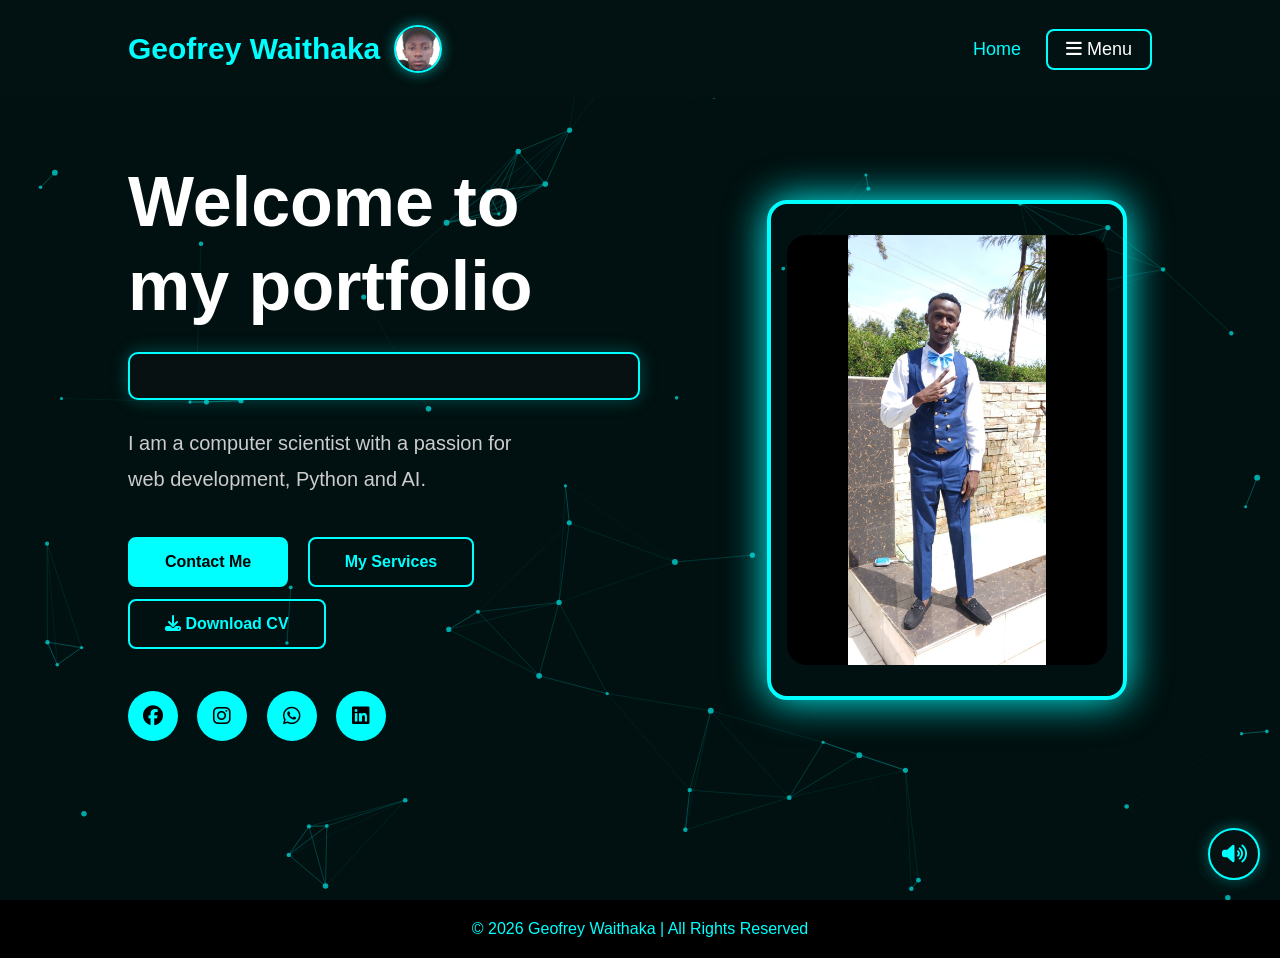
==== index.html @ 642b437b "Add files via upload" ====
<!DOCTYPE html>
<html lang="en">

<head>
    <meta charset="UTF-8">
    <meta name="viewport" content="width=device-width, initial-scale=1.0">
    <title>Geofrey Waithaka Portfolio</title>

    <link rel="stylesheet" href="style.css">

    <!-- FONT AWESOME -->
    <link rel="stylesheet"
    href="https://cdnjs.cloudflare.com/ajax/libs/font-awesome/6.5.1/css/all.min.css">
    <!-- Sliding words under the heading. The styling is here (not in style.css)
         so it always loads together with the words. -->
    <style>
        .ticker{
            margin-top:24px;
            max-width:600px;
            height:48px;
            display:flex;
            align-items:center;
            overflow:hidden;
            background:#071111;
            border:2px solid #00ffff;
            border-radius:10px;
            box-shadow:0 0 18px rgba(0, 255, 255, 0.25);
        }

        .ticker-track{
            flex:none;
            display:inline-block;
            white-space:nowrap;
            padding-left:100%;
            font-size:20px;
            color:#ffffff;
            animation:ticker-scroll 45s linear infinite;
        }

        .ticker-track span{
            margin:0 18px;
        }

        .ticker-track i{
            font-style:normal;
            color:#00ffff;
        }

        @keyframes ticker-scroll{
            from{ transform:translateX(0); }
            to{ transform:translateX(-100%); }
        }

        /* Pause while the mouse is over it (computers only, so a tap on a phone does not freeze it) */
        @media (hover:hover){
            .ticker:hover .ticker-track{
                animation-play-state:paused;
            }
        }

        @media(max-width:900px){
            .ticker{
                margin-left:auto;
                margin-right:auto;
            }

            .ticker-track{
                font-size:17px;
            }
        }

        /* Visitors whose device is set to "reduce motion" see the words standing still */
        @media (prefers-reduced-motion: reduce){
            .ticker-track{
                animation:none;
                padding-left:0;
            }
        }
    </style>
</head>


<body>

    <!-- ANIMATED BACKGROUND -->
    <canvas id="bg-canvas" aria-hidden="true"></canvas>

    <!-- NAVBAR -->
    <header>
        <a href="#home" class="logo">
            <span>Geofrey Waithaka</span>
            <img class="logo-selfie" src="selfie.jpg" alt="Geofrey Waithaka" onerror="this.remove()">
        </a>

        <nav>
            <a href="#home">Home</a>

            <div class="menu">
                <button type="button" class="menu-btn" id="menu-btn"
                        aria-expanded="false" aria-controls="menu-list">
                    <i class="fa-solid fa-bars"></i> Menu
                </button>

                <div class="menu-list" id="menu-list">
                    <a href="#services">Services</a>
                    <a href="#projects">Projects</a>
                    <a href="#skills">Skills</a>
                    <a href="#passion">Passion</a>
                    <a href="#contact">Contact</a>
                </div>
            </div>
        </nav>
    </header>

    <!-- HERO SECTION -->
    <section id="home" class="hero page">

        <!-- LEFT -->
        <div class="hero-text">

            <h1>
                Welcome to <br>
                my portfolio
            </h1>

            <!-- SLIDING WORDS: slide slowly from right to left like a news ticker.
                 To change the words, edit the <span> items below. -->
            <div class="ticker" aria-label="Web Developer, System Developer, Python Programmer, AI Enthusiast, IT Support and Systems Admin">
                <div class="ticker-track" aria-hidden="true">
                    <span>Web Developer</span><i>&#9670;</i>
                    <span>System Developer</span><i>&#9670;</i>
                    <span>Python Programmer</span><i>&#9670;</i>
                    <span>AI Enthusiast</span><i>&#9670;</i>
                    <span>IT Support &amp; Systems Admin</span><i>&#9670;</i>
                    <span>Graphic Design</span><i>&#9670;</i>
                    <span>Networking</span><i>&#9670;</i>
                    <span>MySQL</span><i>&#9670;</i>
                    <span>PHP</span><i>&#9670;</i>
                    <span>Flask</span>
                </div>
            </div>

            <p>
                I am a computer scientist with a passion for
                web development, Python and AI.
            </p>

            <div class="buttons">
                <a href="#contact" class="contact-btn">Contact Me</a>
                <a href="#services" class="hire-btn">My Services</a>
                <a href="Geofrey_Waithaka_CV.docx" class="hire-btn" download>
                    <i class="fa-solid fa-download"></i> Download CV
                </a>
            </div>

            <!-- SOCIALS -->
            <div class="socials">
                <a href="https://facebook.com" target="_blank" rel="noopener" aria-label="Facebook">
                    <i class="fab fa-facebook"></i>
                </a>

                <a href="https://instagram.com/waithaka796" target="_blank" rel="noopener" aria-label="Instagram">
                    <i class="fab fa-instagram"></i>
                </a>

                <a href="https://wa.me/254115430100" target="_blank" rel="noopener" aria-label="WhatsApp">
                    <i class="fab fa-whatsapp"></i>
                </a>

                <a href="https://linkedin.com" target="_blank" rel="noopener" aria-label="LinkedIn">
                    <i class="fab fa-linkedin"></i>
                </a>
            </div>

        </div>

        <!-- RIGHT -->
        <div class="hero-image">
            <div class="circle"></div>
            <img src="profile.jpg" alt="Geofrey Waithaka">
        </div>

    </section>

    <!-- SERVICES -->
    <section id="services" class="services-section page section-page">

        <h2>My Services</h2>

        <!-- To add a service, copy one <div class="service-box"> block and change the icon, title and text.
             Icons come from Font Awesome (fontawesome.com/icons). -->
        <div class="services-grid">

            <div class="service-box">
                <i class="fa-solid fa-globe" aria-hidden="true"></i>
                <h3>Website Development</h3>
                <p>I create modern, responsive websites for businesses, schools and personal brands.</p>
                <button type="button" class="service-hire">Hire</button>
            </div>

            <div class="service-box">
                <i class="fa-solid fa-store" aria-hidden="true"></i>
                <h3>Business Management Systems</h3>
                <p>Custom systems for shops, salons and restaurants to track sales, stock, expenses, customers and reports.</p>
                <button type="button" class="service-hire">Hire</button>
            </div>

            <div class="service-box">
                <i class="fa-solid fa-school" aria-hidden="true"></i>
                <h3>School Management Systems</h3>
                <p>Student registration, marks entry, and online portals where students and parents can see results.</p>
                <button type="button" class="service-hire">Hire</button>
            </div>

            <div class="service-box">
                <i class="fa-solid fa-code" aria-hidden="true"></i>
                <h3>Python Programming</h3>
                <p>I develop Python projects, automation tools and AI applications.</p>
                <button type="button" class="service-hire">Hire</button>
            </div>

            <div class="service-box">
                <i class="fa-solid fa-robot" aria-hidden="true"></i>
                <h3>AI Assistants</h3>
                <p>Smart assistants that answer questions from a business&rsquo;s own data, like my &ldquo;Ask My Business&rdquo; project.</p>
                <button type="button" class="service-hire">Hire</button>
            </div>

            <div class="service-box">
                <i class="fa-solid fa-database" aria-hidden="true"></i>
                <h3>Database Design &amp; Management</h3>
                <p>I design and manage MySQL databases that keep your records organised and easy to search.</p>
                <button type="button" class="service-hire">Hire</button>
            </div>

            <div class="service-box">
                <i class="fa-solid fa-network-wired" aria-hidden="true"></i>
                <h3>Networking</h3>
                <p>Setting up and troubleshooting small office and home networks.</p>
                <button type="button" class="service-hire">Hire</button>
            </div>

            <div class="service-box">
                <i class="fa-solid fa-server" aria-hidden="true"></i>
                <h3>Systems Administration</h3>
                <p>Managing computers, user accounts and software so an office or school runs smoothly.</p>
                <button type="button" class="service-hire">Hire</button>
            </div>

            <div class="service-box">
                <i class="fa-solid fa-screwdriver-wrench" aria-hidden="true"></i>
                <h3>IT Support &amp; Troubleshooting</h3>
                <p>Fixing software and computer problems, and installing and setting up programs on Windows.</p>
                <button type="button" class="service-hire">Hire</button>
            </div>

            <div class="service-box">
                <i class="fa-solid fa-palette" aria-hidden="true"></i>
                <h3>Graphic Design</h3>
                <p>I create posters, logos and business graphics.</p>
                <button type="button" class="service-hire">Hire</button>
            </div>

            <div class="service-box">
                <i class="fa-solid fa-film" aria-hidden="true"></i>
                <h3>Video Editing &amp; Videography</h3>
                <p>Filming and editing videos and promotional clips.</p>
                <button type="button" class="service-hire">Hire</button>
            </div>

        </div>

    </section>

    <!-- PROJECTS -->
    <section id="projects" class="projects-section page section-page">

        <h2>My Projects</h2>

        <!--
            To add a screenshot, save it in the "images" folder using the
            file name shown in each project below. Until then, an icon shows.
        -->

        <div class="project">
            <div class="thumb">
                <i class="fa-solid fa-store"></i>
                <img src="images/business-assistant.jpg" alt="AI Business Assistant screenshot" onerror="this.remove()">
            </div>
            <div class="project-info">
                <h3>AI Business Assistant &amp; Small Business System</h3>
                <p>
                    A web system for small businesses in Kenya such as shops, salons and
                    restaurants. It handles sales, stock, expenses, customers, debts and
                    reports, and has an &ldquo;Ask My Business&rdquo; assistant, with separate
                    admin and staff roles.
                </p>
                <span class="tags"><b>PHP</b><b>MySQL</b><b>JavaScript</b><b>Bootstrap</b></span>
            </div>
        </div>

        <div class="project">
            <div class="thumb">
                <i class="fa-solid fa-school"></i>
                <img src="images/school-system.jpg" alt="School Management System screenshot" onerror="this.remove()">
            </div>
            <div class="project-info">
                <h3>School Management System</h3>
                <p>
                    The secretary registers students, teachers enter marks for each
                    subject, and students and parents log in to their own portals to see results.
                </p>
                <span class="tags"><b>PHP</b><b>MySQL</b></span>
            </div>
        </div>

        <div class="project">
            <div class="thumb">
                <i class="fa-solid fa-wheat-awn"></i>
                <img src="images/riri-feeds-server.jpg" alt="Riri Feeds Server screenshot" onerror="this.remove()">
            </div>
            <div class="project-info">
                <h3>Riri Feeds Server</h3>
                <p>
                    A system for a feeds business that tracks sales and stock, has user login
                    with admin control, and produces downloadable reports with the
                    company branding.
                </p>
                <span class="tags"><b>Python</b><b>Flask</b></span>
            </div>
        </div>

        <div class="project">
            <div class="thumb">
                <i class="fa-solid fa-palette"></i>
                <img src="images/riri-feeds-posters.jpg" alt="Riri Feeds poster" onerror="this.remove()">
            </div>
            <div class="project-info">
                <h3>Riri Feeds Product Posters</h3>
                <p>
                    Promotional posters for Riri Feeds products, made from the company&rsquo;s own
                    product photos.
                </p>
                <span class="tags"><b>Graphic Design</b></span>
            </div>
        </div>

    </section>

    <!-- SKILLS -->
    <section id="skills" class="skills-section page section-page">

        <h2>My Skills</h2>

        <div class="skills-grid">

            <div class="skill-group">
                <h3>Programming</h3>
                <span class="tags"><b>Python</b><b>Java</b><b>PHP</b></span>
            </div>

            <div class="skill-group">
                <h3>Web</h3>
                <span class="tags"><b>HTML</b><b>CSS</b><b>JavaScript</b><b>Bootstrap</b></span>
            </div>

            <div class="skill-group">
                <h3>Databases</h3>
                <span class="tags"><b>MySQL</b><b>Database management</b></span>
            </div>

            <div class="skill-group">
                <h3>IT &amp; Systems</h3>
                <span class="tags"><b>Networking</b><b>Systems administration</b><b>Software installation</b><b>Troubleshooting</b><b>Windows</b></span>
            </div>

            <div class="skill-group">
                <h3>Creative</h3>
                <span class="tags"><b>Video editing</b><b>Videography</b><b>Graphic design</b></span>
            </div>

        </div>

    </section>

    <!-- PASSION -->
    <section id="passion" class="passion-section page section-page">

        <h2>My Passion</h2>

        <div class="passion-box">

            <p>
                I believe good work starts with listening. Before I write a single line of
                code or design a poster, I like to understand how the customer&rsquo;s business
                really runs: what they sell, who works with them, and what slows them down
                every day. I build for small businesses, so I keep things simple, explain
                in plain language, and never make anyone feel lost because of technical words.
            </p>

            <p>
                For me the relationship does not end when the work is delivered. I am honest
                about what can be done and how long it will take, I make time when someone needs
                help, and I keep improving a system until it truly works for them. My time in
                IT support at Kenyatta University taught me patience, and how much it means to a
                person when their problem is fixed with respect. I want every customer to feel
                they can call me, trust me and come back.
            </p>

        </div>

    </section>

    <!-- CONTACT -->
    <section id="contact" class="contact-section page section-page">

        <h2>Contact Me</h2>

        <p>Email: <a href="mailto:jeffwaithaka802@gmail.com">jeffwaithaka802@gmail.com</a></p>
        <p>Phone: <a href="tel:+254115430100">+254115430100</a></p>
        <p>Location: Nairobi, Kenya</p>

        <!--
            This form sends the message to your email through Formspree.
            The form ID (xzervnyk) in the action link below comes from your Formspree form.
        -->
        <form id="contact-form" class="contact-form"
              action="https://formspree.io/f/xzervnyk" method="POST">

            <label for="name">Your name</label>
            <input type="text" id="name" name="name" required>

            <label for="email">Your email</label>
            <input type="email" id="email" name="email" required>

            <label for="message">Message</label>
            <textarea id="message" name="message" rows="6" required></textarea>

            <button type="submit" class="contact-btn">Send message</button>

            <p id="form-status" role="status" aria-live="polite"></p>
        </form>

    </section>

    <footer>
        <p>&copy; 2026 Geofrey Waithaka | All Rights Reserved</p>
    </footer>

    <!-- HIRE CONFIRMATION: opens when a visitor presses "Hire" on a service.
         When confirmed, the request is emailed to you through Formspree. -->
    <dialog id="hire-dialog" class="hire-dialog" aria-labelledby="hire-title">
        <form id="hire-form" class="hire-form" action="https://formspree.io/f/xzervnyk" method="POST">

            <h3 id="hire-title">Confirm hire request</h3>

            <div class="hire-body">
                <p class="hire-question">Do you want to hire Geofrey Waithaka for <strong id="hire-service-name"></strong>?</p>
                <p class="hire-help">Please confirm and leave your details so I can contact you.</p>

                <input type="hidden" name="service" id="hire-service">
                <input type="hidden" name="subject" id="hire-subject">
                <input type="text" name="_gotcha" style="display:none" tabindex="-1" autocomplete="off" aria-hidden="true">

                <label for="hire-name">Your name</label>
                <input type="text" id="hire-name" name="name" required>

                <label for="hire-email">Your email</label>
                <input type="email" id="hire-email" name="email" required>

                <label for="hire-phone">Phone or WhatsApp (optional)</label>
                <input type="tel" id="hire-phone" name="phone">

                <label for="hire-note">Short note about what you need (optional)</label>
                <textarea id="hire-note" name="message" rows="3"></textarea>
            </div>

            <div class="hire-actions">
                <button type="submit" class="contact-btn" id="hire-confirm">Yes, send my hire request</button>
                <button type="button" class="hire-cancel" id="hire-cancel">Cancel</button>
            </div>

            <p id="hire-status" role="status" aria-live="polite"></p>
        </form>
    </dialog>

    <!-- BACKGROUND MUSIC: plays when the visitor arrives (on their first tap if the browser blocks sound); the round button mutes it.
         If music.mp3 is not uploaded, the button hides itself. -->
    <audio id="bg-music" src="music.mp3" loop preload="metadata"></audio>
    <button type="button" id="music-btn" class="music-btn hint" aria-label="Play music" title="Play music">
        <i class="fa-solid fa-volume-xmark"></i>
    </button>

    <script>
        /* Menu and page switching: each section opens on its own.
           The "js" class is added only when this script runs, so if anything
           goes wrong the sections simply show one after another instead of a blank page. */
        (function () {
            document.documentElement.classList.add("js");

            var pageNames = ["home", "services", "projects", "skills", "passion", "contact"];
            var menuBtn = document.getElementById("menu-btn");
            var menuList = document.getElementById("menu-list");

            function closeMenu() {
                if (!menuBtn || !menuList) { return; }
                menuList.classList.remove("open");
                menuBtn.setAttribute("aria-expanded", "false");
            }

            function showPage() {
                var name = location.hash.replace("#", "");
                if (pageNames.indexOf(name) === -1) { name = "home"; }

                document.querySelectorAll(".page").forEach(function (el) {
                    el.classList.toggle("active", el.id === name);
                });

                document.querySelectorAll("nav a, .menu-list a").forEach(function (a) {
                    a.classList.toggle("active", a.getAttribute("href") === "#" + name);
                });

                if (menuBtn) {
                    menuBtn.classList.toggle("current", name !== "home");
                }

                window.scrollTo(0, 0);
                closeMenu();
            }

            window.addEventListener("hashchange", showPage);
            showPage();

            if (menuBtn && menuList) {
                menuBtn.addEventListener("click", function (e) {
                    e.stopPropagation();
                    var open = menuList.classList.toggle("open");
                    menuBtn.setAttribute("aria-expanded", open ? "true" : "false");
                });

                menuList.addEventListener("click", closeMenu);

                document.addEventListener("click", function (e) {
                    if (!menuList.contains(e.target)) { closeMenu(); }
                });

                document.addEventListener("keydown", function (e) {
                    if (e.key === "Escape") { closeMenu(); menuBtn.focus(); }
                });
            }
        })();
    </script>

    <script src="bg.js"></script>

    <script>
        /* Music: plays when the visitor arrives and the round speaker button mutes it.
           Browsers often block sound until the visitor does something on the page,
           so if that happens the music starts on their first tap, click or key press. */
        (function () {
            var audio = document.getElementById("bg-music");
            var btn = document.getElementById("music-btn");
            if (!audio || !btn) { return; }

            var icon = btn.querySelector("i");
            var wantMusic = true;     // music is on unless the visitor mutes it

            try {
                if (localStorage.getItem("music") === "off") { wantMusic = false; }
            } catch (e) {}

            audio.volume = 0.25;

            function save(value) {
                try { localStorage.setItem("music", value); } catch (e) {}
            }

            function paint() {
                icon.className = wantMusic ? "fa-solid fa-volume-high" : "fa-solid fa-volume-xmark";
                btn.setAttribute("aria-label", wantMusic ? "Mute music" : "Turn music on");
                btn.title = wantMusic ? "Mute music" : "Turn music on";
                btn.classList.toggle("hint", wantMusic && audio.paused);
            }

            function play() {
                var p = audio.play();
                if (p && p.then) {
                    p.then(paint).catch(function () {
                        if (audio.error) { btn.hidden = true; }
                        paint();
                    });
                }
            }

            // If the browser blocked the music, start it on the first tap, click or key press
            var gestureEvents = ["click", "touchend", "keydown"];

            function onGesture(e) {
                if (btn.contains(e.target)) { return; }
                if (wantMusic && audio.paused) { play(); }
            }

            gestureEvents.forEach(function (type) {
                document.addEventListener(type, onGesture, true);
            });

            audio.addEventListener("playing", function () {
                gestureEvents.forEach(function (type) {
                    document.removeEventListener(type, onGesture, true);
                });
                paint();
            });

            // The speaker button: mutes the music, or turns it back on
            btn.addEventListener("click", function (e) {
                e.stopPropagation();
                if (wantMusic) {
                    wantMusic = false;
                    audio.pause();
                    save("off");
                } else {
                    wantMusic = true;
                    save("on");
                    play();
                }
                paint();
            });

            // No music file uploaded: hide the button
            audio.addEventListener("error", function () { btn.hidden = true; });
            if (audio.error) { btn.hidden = true; }

            paint();
            if (wantMusic) { play(); }   // try to start straight away
        })();
    </script>

    <script>
        /* Hire buttons: each opens a confirmation box, and confirming emails you the service name */
        (function () {
            var dialog = document.getElementById("hire-dialog");
            var form = document.getElementById("hire-form");
            if (!dialog || !form) { return; }

            var serviceName = document.getElementById("hire-service-name");
            var serviceField = document.getElementById("hire-service");
            var subjectField = document.getElementById("hire-subject");
            var statusBox = document.getElementById("hire-status");
            var confirmBtn = document.getElementById("hire-confirm");
            var cancelBtn = document.getElementById("hire-cancel");

            function openDialog() {
                if (typeof dialog.showModal === "function") { dialog.showModal(); }
                else { dialog.setAttribute("open", ""); }
            }

            function closeDialog() {
                if (typeof dialog.close === "function") { dialog.close(); }
                else { dialog.removeAttribute("open"); }
            }

            document.querySelectorAll(".service-hire").forEach(function (btn) {
                var card = btn.closest(".service-box");
                var heading = card ? card.querySelector("h3") : null;
                var title = heading ? heading.textContent.trim() : "this service";
                btn.setAttribute("aria-label", "Hire me for " + title);

                btn.addEventListener("click", function () {
                    form.reset();
                    form.classList.remove("sent");
                    serviceField.value = title;
                    subjectField.value = "Hire request: " + title;
                    serviceName.textContent = title;
                    statusBox.className = "";
                    statusBox.textContent = "";
                    confirmBtn.hidden = false;
                    confirmBtn.disabled = false;
                    cancelBtn.textContent = "Cancel";
                    openDialog();
                });
            });

            cancelBtn.addEventListener("click", closeDialog);

            // Clicking the dark area outside the box closes it
            dialog.addEventListener("click", function (e) {
                if (e.target === dialog) { closeDialog(); }
            });

            form.addEventListener("submit", async function (e) {
                e.preventDefault();
                confirmBtn.disabled = true;
                statusBox.className = "";
                statusBox.textContent = "Sending...";

                try {
                    var response = await fetch(form.action, {
                        method: "POST",
                        body: new FormData(form),
                        headers: { "Accept": "application/json" }
                    });

                    if (response.ok) {
                        form.classList.add("sent");
                        confirmBtn.hidden = true;
                        cancelBtn.textContent = "Close";
                        statusBox.className = "ok";
                        statusBox.textContent = "Thank you! Your request to hire me for " + serviceField.value + " was sent. I will contact you soon.";
                    } else {
                        throw new Error("Request failed");
                    }
                } catch (err) {
                    confirmBtn.disabled = false;
                    statusBox.className = "error";
                    statusBox.textContent = "Your request was not sent. Please email me directly at jeffwaithaka802@gmail.com.";
                }
            });
        })();
    </script>

    <script>
        const form = document.getElementById("contact-form");
        const statusBox = document.getElementById("form-status");

        form.addEventListener("submit", async function (e) {
            e.preventDefault();
            const button = form.querySelector("button");
            button.disabled = true;
            statusBox.className = "";
            statusBox.textContent = "Sending...";

            try {
                const response = await fetch(form.action, {
                    method: "POST",
                    body: new FormData(form),
                    headers: { "Accept": "application/json" }
                });

                if (response.ok) {
                    form.reset();
                    statusBox.className = "ok";
                    statusBox.textContent = "Message sent. I will reply to your email soon.";
                } else {
                    throw new Error("Request failed");
                }
            } catch (err) {
                statusBox.className = "error";
                statusBox.textContent = "Your message was not sent. Please email me directly at jeffwaithaka802@gmail.com.";
            }

            button.disabled = false;
        });
    </script>

</body>

</html>
---- style.css ----
*{
    margin:0;
    padding:0;
    box-sizing:border-box;
}

html{
    scroll-behavior:smooth;
    scroll-padding-top:90px;
}

body{
    background:#021111;
    color:white;
    font-family:Arial, sans-serif;
    overflow-x:hidden;
}


/* ANIMATED BACKGROUND */

#bg-canvas{
    position:fixed;
    top:0;
    left:0;
    width:100%;
    height:100%;
    z-index:0;
    opacity:0.28;
    pointer-events:none;
}

.typing-line{
    margin-top:20px;
    font-family:"Courier New", monospace;
    font-size:26px;
    color:#00ffff;
    min-height:34px;
}

.typing-line .prompt{
    color:#7cffb2;
}

.caret{
    display:inline-block;
    width:12px;
    height:26px;
    margin-left:4px;
    vertical-align:text-bottom;
    background:#00ffff;
    animation:blink 1s steps(1) infinite;
}

@keyframes blink{
    50%{ opacity:0; }
}

@media (prefers-reduced-motion: reduce){
    .caret{ animation:none; }
}

section,
footer{
    position:relative;
    z-index:1;
}


header{
    width:100%;
    display:flex;
    justify-content:space-between;
    align-items:center;
    padding:25px 10%;
    position:fixed;
    top:0;
    background:#021111;
    z-index:1000;
}

.logo{
    font-size:30px;
    font-weight:bold;
    color:#00ffff;
}

nav a{
    color:white;
    text-decoration:none;
    margin-left:25px;
    font-size:18px;
    transition:0.3s;
}

nav a:hover{
    color:#00ffff;
}


/* HERO */

.hero{
    width:100%;
    min-height:100vh;
    display:flex;
    justify-content:space-between;
    align-items:center;
    padding:120px 10%;
}

.hero-text{
    width:50%;
}

.hero-text h1{
    font-size:70px;
    line-height:1.2;
}

.hero-text p{
    margin-top:25px;
    color:#cccccc;
    width:80%;
    line-height:1.8;
    font-size:20px;
}


.buttons{
    margin-top:40px;
}

.contact-btn,
.hire-btn{
    padding:14px 35px;
    border-radius:8px;
    text-decoration:none;
    font-weight:bold;
    display:inline-block;
    margin-right:15px;
    margin-bottom:12px;
    transition:0.3s;
    font-size:16px;
    font-family:inherit;
    cursor:pointer;
}

.contact-btn{
    background:#00ffff;
    color:black;
    border:2px solid #00ffff;
}

.contact-btn:hover{
    transform:translateY(-5px);
}

.hire-btn{
    border:2px solid #00ffff;
    color:#00ffff;
}

.hire-btn:hover{
    background:#00ffff;
    color:black;
}


.socials{
    margin-top:30px;
}

.socials a{
    text-decoration:none;
}

.socials i{
    width:50px;
    height:50px;
    background:#00ffff;
    color:black;
    text-align:center;
    line-height:50px;
    border-radius:50%;
    margin-right:15px;
    font-size:20px;
    transition:0.3s;
}

.socials i:hover{
    transform:scale(1.1);
}


.hero-image{
    width:40%;
    display:flex;
    justify-content:center;
    align-items:center;
    position:relative;
}

.circle{
    width:360px;
    height:500px;
    border:4px solid #00ffff;
    border-radius:20px;
    position:absolute;
    box-shadow:0 0 40px #00ffff;
}

.hero-image img{
    width:320px;
    height:430px;
    object-fit:contain;
    object-position:center top;
    border-radius:20px;
    z-index:1;
    position:relative;
    background:black;
}


/* SERVICES */

.services-section{
    padding:100px 10%;
}

.services-section h2,
.projects-section h2,
.skills-section h2{
    font-size:50px;
    color:#00ffff;
    margin-bottom:40px;
    text-align:center;
}

.service-box{
    background:#071111;
    padding:30px;
    margin-bottom:25px;
    border-radius:12px;
    border:1px solid #00ffff;
    transition:0.3s;
}

.service-box:hover{
    transform:translateY(-5px);
    box-shadow:0 0 20px #00ffff;
}

.service-box h3{
    margin-bottom:15px;
}


/* PROJECTS */

.projects-section{
    padding:100px 10%;
}

.project{
    display:flex;
    gap:25px;
    align-items:center;
    background:#071111;
    padding:22px;
    margin-bottom:25px;
    border-radius:12px;
    border:1px solid #00ffff;
    transition:0.3s;
}

.project:hover{
    transform:translateY(-5px);
    box-shadow:0 0 20px #00ffff;
}

.thumb{
    position:relative;
    flex:0 0 150px;
    height:110px;
    border-radius:10px;
    overflow:hidden;
    background:#021111;
    border:1px solid #0b3a3a;
    display:flex;
    align-items:center;
    justify-content:center;
}

.thumb i{
    font-size:38px;
    color:#00ffff;
}

.thumb img{
    position:absolute;
    inset:0;
    width:100%;
    height:100%;
    object-fit:cover;
}

.project-info h3{
    margin-bottom:10px;
    font-size:20px;
}

.project-info p{
    color:#cccccc;
    line-height:1.7;
    font-size:16px;
}

.tags{
    display:flex;
    flex-wrap:wrap;
    gap:8px;
    margin-top:14px;
}

.tags b{
    font-weight:normal;
    font-size:14px;
    color:#00ffff;
    border:1px solid #00ffff;
    border-radius:20px;
    padding:4px 14px;
}


/* SKILLS */

.skills-section{
    padding:100px 10%;
}

.skills-grid{
    display:grid;
    grid-template-columns:repeat(auto-fit, minmax(280px, 1fr));
    gap:25px;
}

.skill-group{
    background:#071111;
    padding:28px;
    border-radius:12px;
    border:1px solid #00ffff;
}

.skill-group h3{
    font-size:20px;
}

.skill-group .tags{
    margin-top:18px;
}


/* CONTACT */

.contact-section{
    padding:100px 10%;
    text-align:center;
}

.contact-section h2{
    font-size:50px;
    color:#00ffff;
    margin-bottom:30px;
}

.contact-section p{
    margin-bottom:15px;
    font-size:22px;
}

.contact-section a{
    color:white;
}

.contact-form{
    max-width:600px;
    margin:50px auto 0;
    text-align:left;
}

.contact-form label{
    display:block;
    margin-bottom:8px;
    font-size:16px;
    color:#cccccc;
}

.contact-form input,
.contact-form textarea{
    width:100%;
    padding:14px;
    margin-bottom:22px;
    background:#071111;
    color:white;
    border:1px solid #00ffff;
    border-radius:8px;
    font-size:16px;
    font-family:inherit;
}

.contact-form input:focus,
.contact-form textarea:focus,
.contact-btn:focus-visible,
.hire-btn:focus-visible{
    outline:3px solid #00ffff;
    outline-offset:2px;
}

.contact-form textarea{
    resize:vertical;
}

.contact-form button:disabled{
    opacity:0.6;
    cursor:wait;
}

.contact-form #form-status{
    margin:10px 0 0;
    font-size:16px;
    min-height:24px;
}

#form-status.ok{
    color:#00ff99;
}

#form-status.error{
    color:#ff7a7a;
}


/* FOOTER */

footer{
    text-align:center;
    padding:20px;
    background:#000;
    color:#00ffff;
}


/* RESPONSIVE */

@media(max-width:900px){

    header{
        flex-direction:column;
        padding:15px 5%;
    }

    .logo{
        font-size:24px;
    }

    nav{
        margin-top:12px;
        display:flex;
        flex-wrap:wrap;
        justify-content:center;
        gap:6px 0;
    }

    nav a{
        margin:0 10px;
        font-size:16px;
    }

    html{
        scroll-padding-top:130px;
    }

    .hero{
        flex-direction:column;
        text-align:center;
        padding-top:170px;
    }

    .hero-text{
        width:100%;
    }

    .hero-text p{
        width:100%;
    }

    .hero-image{
        width:100%;
        margin-top:50px;
    }

    .hero-text h1{
        font-size:50px;
    }

    .project{
        flex-direction:column;
        align-items:flex-start;
    }

    .thumb{
        flex:none;
        width:100%;
        height:170px;
    }

    .services-section h2,
    .projects-section h2,
    .skills-section h2,
    .contact-section h2{
        font-size:38px;
    }
}


/* MENU AND SEPARATE PAGES */

a.logo{
    text-decoration:none;
}

nav{
    display:flex;
    align-items:center;
}

nav a.active,
.menu-btn.current{
    color:#00ffff;
}

.menu{
    position:relative;
    margin-left:25px;
}

.menu-btn{
    background:none;
    border:2px solid #00ffff;
    color:white;
    padding:8px 18px;
    border-radius:8px;
    font-size:18px;
    font-family:inherit;
    cursor:pointer;
    transition:0.3s;
}

.menu-btn:hover,
.menu-btn[aria-expanded="true"]{
    background:#00ffff;
    color:black;
}

.menu-btn:focus-visible,
.menu-list a:focus-visible,
nav a:focus-visible{
    outline:3px solid #00ffff;
    outline-offset:2px;
}

.menu-list{
    position:absolute;
    top:calc(100% + 12px);
    right:0;
    min-width:190px;
    background:#071111;
    border:1px solid #00ffff;
    border-radius:12px;
    box-shadow:0 0 20px rgba(0,255,255,0.35);
    overflow:hidden;
    z-index:1100;
}

.menu-list a{
    display:block;
    margin:0;
    padding:14px 22px;
    font-size:18px;
}

.menu-list a:hover{
    background:#0b2a2a;
}

.js .menu-list{
    display:none;
}

.js .menu-list.open{
    display:block;
}

/* Each section is its own page */
.js .page{
    display:none;
}

.js .page.active{
    display:block;
}

.js .hero.page.active{
    display:flex;
}

.page.section-page{
    min-height:100vh;
    padding-top:140px;
}

@media(max-width:900px){

    nav{
        justify-content:center;
    }

    .menu{
        margin-left:10px;
    }

    .menu-btn{
        font-size:16px;
        padding:6px 14px;
    }

    .menu-list a{
        font-size:16px;
    }

    .page.section-page{
        padding-top:170px;
    }
}


/* PASSION */

.passion-section{
    padding:100px 10%;
}

.passion-section h2{
    font-size:50px;
    color:#00ffff;
    margin-bottom:40px;
    text-align:center;
}

.passion-box{
    max-width:850px;
    margin:0 auto;
    background:#071111;
    border:1px solid #00ffff;
    border-radius:12px;
    padding:40px;
}

.passion-box p{
    font-size:20px;
    line-height:1.9;
    color:#dddddd;
}

.passion-box p + p{
    margin-top:26px;
}

@media(max-width:900px){

    .passion-section h2{
        font-size:38px;
    }

    .passion-box{
        padding:26px;
    }

    .passion-box p{
        font-size:18px;
    }
}


/* ROLES SLIDESHOW */

.slides{
    display:inline-grid;
    overflow:hidden;
    vertical-align:bottom;
    max-width:100%;
}

.slide{
    grid-area:1 / 1;
    white-space:nowrap;
    opacity:0;
    transform:translateY(100%);
    transition:transform 0.6s ease, opacity 0.6s ease;
}

.slide.active{
    opacity:1;
    transform:translateY(0);
}

.slide.leaving{
    opacity:0;
    transform:translateY(-100%);
}

.slide-dots{
    display:flex;
    gap:8px;
    margin-top:14px;
}

.slide-dots .dot{
    width:28px;
    height:4px;
    border-radius:2px;
    background:#0b3a3a;
    transition:background 0.4s ease;
}

.slide-dots .dot.active{
    background:#00ffff;
}

@media(max-width:900px){

    .typing-line{
        font-size:19px;
        min-height:26px;
    }

    .slide-dots{
        justify-content:center;
    }
}

@media (prefers-reduced-motion: reduce){

    .slide,
    .slide.active,
    .slide.leaving{
        transform:none;
        transition:opacity 0.2s ease;
    }
}


/* MUSIC BUTTON */

.music-btn{
    position:fixed;
    right:20px;
    bottom:20px;
    width:52px;
    height:52px;
    display:flex;
    align-items:center;
    justify-content:center;
    border-radius:50%;
    background:#071111;
    color:#00ffff;
    border:2px solid #00ffff;
    font-size:20px;
    cursor:pointer;
    z-index:1200;
    box-shadow:0 0 15px rgba(0, 255, 255, 0.35);
    transition:0.3s;
}

.music-btn[hidden]{
    display:none;
}

.music-btn:hover{
    background:#00ffff;
    color:black;
}

.music-btn:focus-visible{
    outline:3px solid #00ffff;
    outline-offset:3px;
}

.music-btn.hint{
    animation:music-pulse 2s ease-out infinite;
}

@keyframes music-pulse{
    0%{ box-shadow:0 0 0 0 rgba(0, 255, 255, 0.55); }
    100%{ box-shadow:0 0 0 18px rgba(0, 255, 255, 0); }
}

@media(max-width:900px){
    .music-btn{
        right:16px;
        bottom:16px;
    }
}

@media (prefers-reduced-motion: reduce){
    .music-btn.hint{
        animation:none;
    }
}


/* SELFIE CIRCLE NEXT TO THE NAME */

.logo{
    display:flex;
    align-items:center;
    gap:14px;
}

.logo-selfie{
    width:48px;
    height:48px;
    border-radius:50%;
    object-fit:cover;
    border:2px solid #00ffff;
    box-shadow:0 0 14px rgba(0, 255, 255, 0.55);
    flex:none;
}

@media(max-width:900px){
    .logo{
        gap:10px;
    }

    .logo-selfie{
        width:36px;
        height:36px;
    }
}


/* SERVICES GRID */

.services-grid{
    display:grid;
    grid-template-columns:repeat(auto-fit, minmax(280px, 1fr));
    gap:25px;
}

.services-grid .service-box{
    margin-bottom:0;
}

.service-box > i{
    display:block;
    font-size:30px;
    color:#00ffff;
    margin-bottom:16px;
}

.service-box p{
    color:#cccccc;
    line-height:1.7;
}


/* HIRE BUTTON ON EACH SERVICE */

.services-grid .service-box{
    display:flex;
    flex-direction:column;
}

.service-box p{
    margin-bottom:22px;
}

.service-hire{
    margin-top:auto;
    align-self:flex-start;
    padding:10px 30px;
    background:transparent;
    color:#00ffff;
    border:2px solid #00ffff;
    border-radius:8px;
    font-size:16px;
    font-weight:bold;
    font-family:inherit;
    cursor:pointer;
    transition:0.3s;
}

.service-hire:hover{
    background:#00ffff;
    color:#000000;
}

.service-hire:focus-visible,
.hire-cancel:focus-visible{
    outline:3px solid #00ffff;
    outline-offset:2px;
}


/* HIRE CONFIRMATION BOX */

.hire-dialog{
    margin:auto;
    width:min(92vw, 480px);
    max-height:90vh;
    overflow:auto;
    padding:28px;
    background:#071111;
    color:#ffffff;
    border:2px solid #00ffff;
    border-radius:14px;
    box-shadow:0 0 40px rgba(0, 255, 255, 0.35);
}

.hire-dialog::backdrop{
    background:rgba(0, 0, 0, 0.75);
}

.hire-dialog h3{
    font-size:24px;
    color:#00ffff;
    margin-bottom:14px;
}

.hire-question{
    font-size:18px;
    line-height:1.6;
    margin-bottom:8px;
}

.hire-question strong{
    color:#00ffff;
}

.hire-help{
    color:#cccccc;
    font-size:15px;
    line-height:1.6;
    margin-bottom:18px;
}

.hire-form label{
    display:block;
    margin-bottom:6px;
    font-size:15px;
    color:#cccccc;
}

.hire-form input[type="text"],
.hire-form input[type="email"],
.hire-form input[type="tel"],
.hire-form textarea{
    width:100%;
    padding:12px;
    margin-bottom:16px;
    background:#021111;
    color:#ffffff;
    border:1px solid #00ffff;
    border-radius:8px;
    font-size:16px;
    font-family:inherit;
}

.hire-form textarea{
    resize:vertical;
}

.hire-form input:focus,
.hire-form textarea:focus{
    outline:3px solid #00ffff;
    outline-offset:2px;
}

.hire-actions{
    display:flex;
    flex-wrap:wrap;
    gap:12px;
    margin-top:6px;
}

.hire-actions .contact-btn{
    margin:0;
}

.hire-actions button[hidden]{
    display:none;
}

.hire-cancel{
    padding:14px 30px;
    background:transparent;
    color:#cccccc;
    border:2px solid #4a6a6a;
    border-radius:8px;
    font-size:16px;
    font-weight:bold;
    font-family:inherit;
    cursor:pointer;
    transition:0.3s;
}

.hire-cancel:hover{
    border-color:#00ffff;
    color:#00ffff;
}

.hire-form.sent .hire-body{
    display:none;
}

#hire-status{
    margin-top:14px;
    font-size:16px;
    line-height:1.6;
    min-height:22px;
}

#hire-status.ok{
    color:#00ff99;
}

#hire-status.error{
    color:#ff7a7a;
}
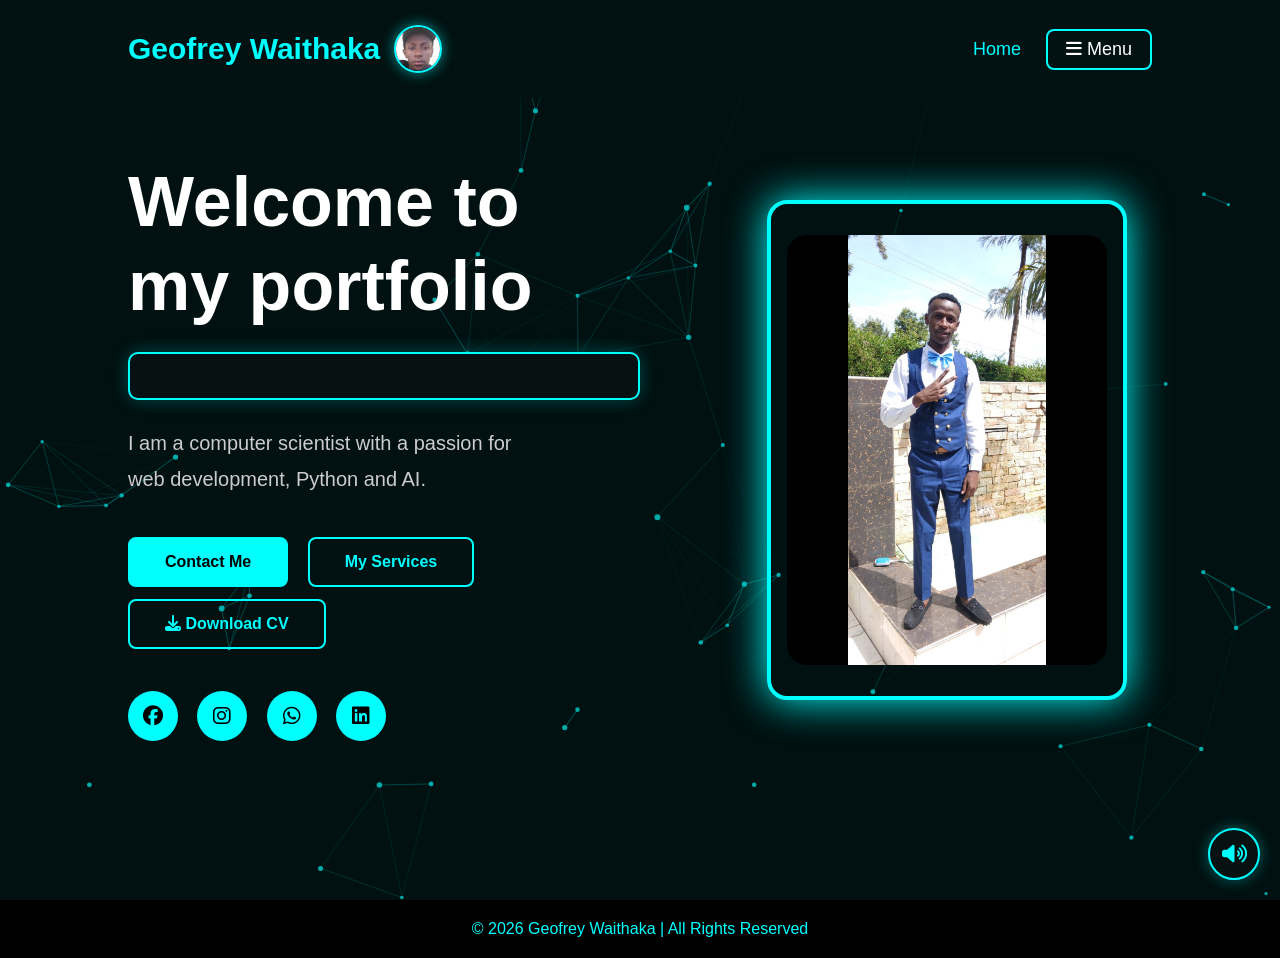
==== commit 44ae4c9c: "Add files via upload" ====
--- a/index.html
+++ b/index.html
@@ -268,6 +268,13 @@
                 <button type="button" class="service-hire">Hire</button>
             </div>
 
+            <div class="service-box">
+                <i class="fa-solid fa-circle-plus" aria-hidden="true"></i>
+                <h3>Other IT Services</h3>
+                <p>Need something that is not listed here? Tell me what you need and I will let you know how I can help.</p>
+                <button type="button" class="service-hire" data-other="true">Hire</button>
+            </div>
+
         </div>
 
     </section>
@@ -471,7 +478,7 @@
                 <label for="hire-phone">Phone or WhatsApp (optional)</label>
                 <input type="tel" id="hire-phone" name="phone">
 
-                <label for="hire-note">Short note about what you need (optional)</label>
+                <label for="hire-note" id="hire-note-label">Short note about what you need (optional)</label>
                 <textarea id="hire-note" name="message" rows="3"></textarea>
             </div>
 
@@ -648,6 +655,8 @@
             var statusBox = document.getElementById("hire-status");
             var confirmBtn = document.getElementById("hire-confirm");
             var cancelBtn = document.getElementById("hire-cancel");
+            var noteField = document.getElementById("hire-note");
+            var noteLabel = document.getElementById("hire-note-label");
 
             function openDialog() {
                 if (typeof dialog.showModal === "function") { dialog.showModal(); }
@@ -665,9 +674,19 @@
                 var title = heading ? heading.textContent.trim() : "this service";
                 btn.setAttribute("aria-label", "Hire me for " + title);
 
+                var isOther = btn.hasAttribute("data-other");
+
                 btn.addEventListener("click", function () {
                     form.reset();
                     form.classList.remove("sent");
+
+                    // "Other IT Services": the visitor must say which service they need
+                    noteField.required = isOther;
+                    noteLabel.textContent = isOther
+                        ? "Which IT service do you need? (required)"
+                        : "Short note about what you need (optional)";
+                    noteField.placeholder = isOther ? "Describe the service you are looking for" : "";
+
                     serviceField.value = title;
                     subjectField.value = "Hire request: " + title;
                     serviceName.textContent = title;
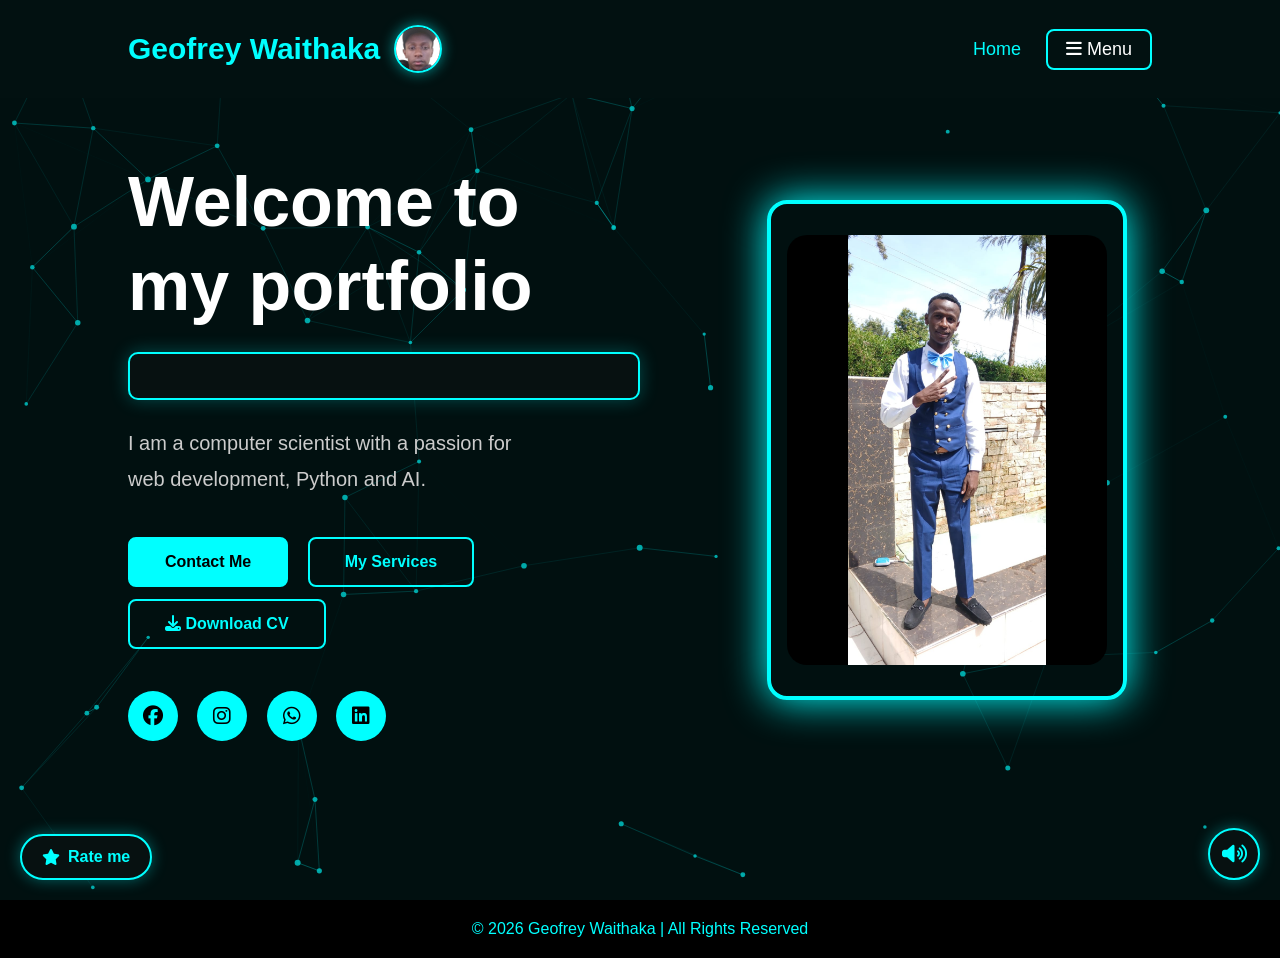
==== commit 5bfa6e42: "Add files via upload" ====
--- a/index.html
+++ b/index.html
@@ -76,6 +76,232 @@
                 padding-left:0;
             }
         }
+
+
+        .hire-dialog h3:focus{
+            outline:none;
+        }
+
+        /* ===== RATING WINDOW, RATE BUTTON AND REVIEWS PAGE =====
+           Kept here (not in style.css) so the stars always line up
+           in a row, even if style.css on the site is an older copy. */
+        /* RATE BUTTON (bottom left) */
+
+        .rate-fab{
+            position:fixed;
+            left:20px;
+            bottom:20px;
+            z-index:1200;
+            display:flex;
+            align-items:center;
+            gap:8px;
+            padding:12px 20px;
+            background:#071111;
+            color:#00ffff;
+            border:2px solid #00ffff;
+            border-radius:30px;
+            font-size:16px;
+            font-weight:bold;
+            font-family:inherit;
+            cursor:pointer;
+            box-shadow:0 0 15px rgba(0, 255, 255, 0.35);
+            transition:0.3s;
+        }
+
+        .rate-fab:hover{
+            background:#00ffff;
+            color:#000000;
+        }
+
+        .rate-fab:focus-visible{
+            outline:3px solid #00ffff;
+            outline-offset:3px;
+        }
+
+
+        /* RATING WINDOW */
+
+        .sr-only{
+            position:absolute;
+            width:1px;
+            height:1px;
+            overflow:hidden;
+            clip:rect(0, 0, 0, 0);
+            white-space:nowrap;
+        }
+
+        .star-rating{
+            border:0;
+            padding:0;
+            margin:0 0 18px;
+            position:relative;
+        }
+
+        .star-rating legend{
+            font-size:15px;
+            color:#cccccc;
+            padding:0;
+            margin-bottom:6px;
+        }
+
+        .stars{
+            display:flex;
+            flex-direction:row-reverse;
+            justify-content:flex-end;
+        }
+
+        .stars input{
+            position:absolute;
+            opacity:0;
+            width:1px;
+            height:1px;
+        }
+
+        .hire-form .stars label{
+            display:block;
+            margin:0;
+            padding:0 4px;
+            font-size:38px;
+            line-height:1.2;
+            color:#2b4b4d;
+            cursor:pointer;
+            transition:color 0.2s;
+        }
+
+        .stars input:checked ~ label,
+        .hire-form .stars label:hover,
+        .hire-form .stars label:hover ~ label{
+            color:#00ffff;
+        }
+
+        .stars input:focus-visible + label{
+            outline:3px solid #00ffff;
+            outline-offset:2px;
+            border-radius:6px;
+        }
+
+        .rating-text{
+            margin-top:6px;
+            font-size:15px;
+            color:#cccccc;
+        }
+
+        .hire-form .review-consent{
+            display:flex;
+            align-items:flex-start;
+            gap:10px;
+            margin-bottom:16px;
+            font-size:14px;
+            line-height:1.5;
+            color:#cccccc;
+            cursor:pointer;
+        }
+
+        .review-consent input{
+            width:auto;
+            margin:3px 0 0;
+            accent-color:#00ffff;
+        }
+
+        #review-status{
+            margin-top:14px;
+            font-size:16px;
+            line-height:1.6;
+            min-height:22px;
+        }
+
+        #review-status.ok{
+            color:#00ff99;
+        }
+
+        #review-status.error{
+            color:#ff7a7a;
+        }
+
+
+        /* REVIEWS PAGE */
+
+        .reviews-section{
+            padding:100px 10%;
+        }
+
+        .reviews-section h2{
+            font-size:50px;
+            color:#00ffff;
+            margin-bottom:20px;
+            text-align:center;
+        }
+
+        .reviews-intro{
+            max-width:650px;
+            margin:0 auto 28px;
+            text-align:center;
+            color:#cccccc;
+            font-size:18px;
+            line-height:1.7;
+        }
+
+        .reviews-action{
+            text-align:center;
+            margin-bottom:40px;
+        }
+
+        .reviews-action .contact-btn{
+            margin:0;
+        }
+
+        .reviews-list{
+            display:grid;
+            grid-template-columns:repeat(auto-fit, minmax(280px, 1fr));
+            gap:25px;
+        }
+
+        .review-card{
+            background:#071111;
+            border:1px solid #00ffff;
+            border-radius:12px;
+            padding:26px;
+        }
+
+        .review-stars{
+            color:#00ffff;
+            font-size:22px;
+            letter-spacing:3px;
+            margin-bottom:12px;
+        }
+
+        .review-card p{
+            color:#dddddd;
+            line-height:1.7;
+        }
+
+        .review-card .review-author{
+            margin-top:14px;
+            font-weight:bold;
+            color:#ffffff;
+        }
+
+        .reviews-empty{
+            text-align:center;
+            color:#cccccc;
+            padding:30px;
+            border:1px dashed #2b4b4d;
+            border-radius:12px;
+        }
+
+        @media(max-width:900px){
+
+            .rate-fab{
+                left:16px;
+                bottom:16px;
+                padding:10px 16px;
+                font-size:15px;
+            }
+
+            .reviews-section h2{
+                font-size:38px;
+            }
+        }
     </style>
 </head>
 
@@ -106,6 +332,7 @@
                     <a href="#projects">Projects</a>
                     <a href="#skills">Skills</a>
                     <a href="#passion">Passion</a>
+                    <a href="#reviews">Reviews</a>
                     <a href="#contact">Contact</a>
                 </div>
             </div>
@@ -199,16 +426,9 @@
             </div>
 
             <div class="service-box">
-                <i class="fa-solid fa-store" aria-hidden="true"></i>
-                <h3>Business Management Systems</h3>
-                <p>Custom systems for shops, salons and restaurants to track sales, stock, expenses, customers and reports.</p>
-                <button type="button" class="service-hire">Hire</button>
-            </div>
-
-            <div class="service-box">
-                <i class="fa-solid fa-school" aria-hidden="true"></i>
-                <h3>School Management Systems</h3>
-                <p>Student registration, marks entry, and online portals where students and parents can see results.</p>
+                <i class="fa-solid fa-gears" aria-hidden="true"></i>
+                <h3>System Building</h3>
+                <p>I build all categories of systems, made according to what the client wants.</p>
                 <button type="button" class="service-hire">Hire</button>
             </div>
 
@@ -222,7 +442,7 @@
             <div class="service-box">
                 <i class="fa-solid fa-robot" aria-hidden="true"></i>
                 <h3>AI Assistants</h3>
-                <p>Smart assistants that answer questions from a business&rsquo;s own data, like my &ldquo;Ask My Business&rdquo; project.</p>
+                <p>AI machines that run things for you and make everyday work easier.</p>
                 <button type="button" class="service-hire">Hire</button>
             </div>
 
@@ -418,6 +638,41 @@
 
     </section>
 
+    <!-- REVIEWS -->
+    <section id="reviews" class="reviews-section page section-page">
+
+        <h2>Reviews</h2>
+
+        <p class="reviews-intro">
+            Worked with me or tried one of my systems? I would love to hear what you think.
+        </p>
+
+        <div class="reviews-action">
+            <button type="button" class="contact-btn" data-open-review>
+                <i class="fa-solid fa-star"></i> Rate &amp; leave a review
+            </button>
+        </div>
+
+        <!-- HOW TO SHOW A REVIEW ON THIS PAGE
+             New reviews arrive in your email. When you approve one, copy the template below,
+             remove the comment marks, paste it inside the "reviews-list" box and fill it in.
+             For the stars, use ★ for each full star and ☆ for each empty one.
+
+             <div class="review-card">
+                 <div class="review-stars" aria-label="5 out of 5 stars">★★★★★</div>
+                 <p>&ldquo;Write the review here.&rdquo;</p>
+                 <p class="review-author">Client name</p>
+             </div>
+
+             Delete the "reviews-empty" message once you add your first review. -->
+
+        <div class="reviews-list">
+        </div>
+
+        <p class="reviews-empty">No reviews yet. Be the first to leave one!</p>
+
+    </section>
+
     <!-- CONTACT -->
     <section id="contact" class="contact-section page section-page">
 
@@ -459,7 +714,7 @@
     <dialog id="hire-dialog" class="hire-dialog" aria-labelledby="hire-title">
         <form id="hire-form" class="hire-form" action="https://formspree.io/f/xzervnyk" method="POST">
 
-            <h3 id="hire-title">Confirm hire request</h3>
+            <h3 id="hire-title" tabindex="-1" autofocus>Confirm hire request</h3>
 
             <div class="hire-body">
                 <p class="hire-question">Do you want to hire Geofrey Waithaka for <strong id="hire-service-name"></strong>?</p>
@@ -488,6 +743,59 @@
             </div>
 
             <p id="hire-status" role="status" aria-live="polite"></p>
+        </form>
+    </dialog>
+
+    <!-- RATE BUTTON: always visible in the bottom-left corner -->
+    <button type="button" class="rate-fab" data-open-review aria-label="Rate me and leave a review">
+        <i class="fa-solid fa-star" aria-hidden="true"></i> <span>Rate me</span>
+    </button>
+
+    <!-- RATING POP-UP WINDOW: stars, name and comment are emailed to you through Formspree -->
+    <dialog id="review-dialog" class="hire-dialog" aria-labelledby="review-title">
+        <form id="review-form" class="hire-form" action="https://formspree.io/f/xzervnyk" method="POST">
+
+            <h3 id="review-title" tabindex="-1" autofocus>Rate &amp; review</h3>
+
+            <div class="hire-body">
+                <p class="hire-help">How was your experience? Choose a star rating and leave a comment.</p>
+
+                <input type="hidden" name="subject" id="review-subject">
+                <input type="text" name="_gotcha" style="display:none" tabindex="-1" autocomplete="off" aria-hidden="true">
+
+                <fieldset class="star-rating">
+                    <legend>Your rating</legend>
+                    <div class="stars">
+                        <input type="radio" id="star5" name="rating" value="5"><label for="star5" title="5 stars - Excellent"><span aria-hidden="true">&#9733;</span><span class="sr-only">5 stars</span></label>
+                        <input type="radio" id="star4" name="rating" value="4"><label for="star4" title="4 stars - Very good"><span aria-hidden="true">&#9733;</span><span class="sr-only">4 stars</span></label>
+                        <input type="radio" id="star3" name="rating" value="3"><label for="star3" title="3 stars - Good"><span aria-hidden="true">&#9733;</span><span class="sr-only">3 stars</span></label>
+                        <input type="radio" id="star2" name="rating" value="2"><label for="star2" title="2 stars - Fair"><span aria-hidden="true">&#9733;</span><span class="sr-only">2 stars</span></label>
+                        <input type="radio" id="star1" name="rating" value="1"><label for="star1" title="1 star - Poor"><span aria-hidden="true">&#9733;</span><span class="sr-only">1 star</span></label>
+                    </div>
+                    <p class="rating-text" id="review-rating-text">Choose 1 to 5 stars</p>
+                </fieldset>
+
+                <label for="review-name">Your name</label>
+                <input type="text" id="review-name" name="name" required>
+
+                <label for="review-email">Your email (optional, only I can see it)</label>
+                <input type="email" id="review-email" name="email">
+
+                <label for="review-comment">Your comment</label>
+                <textarea id="review-comment" name="message" rows="4" required></textarea>
+
+                <label class="review-consent">
+                    <input type="checkbox" name="may_publish" value="Yes">
+                    <span>You may show my name and comment on this website.</span>
+                </label>
+            </div>
+
+            <div class="hire-actions">
+                <button type="submit" class="contact-btn" id="review-submit">Send my review</button>
+                <button type="button" class="hire-cancel" id="review-cancel">Cancel</button>
+            </div>
+
+            <p id="review-status" role="status" aria-live="polite"></p>
         </form>
     </dialog>
 
@@ -505,7 +813,7 @@
         (function () {
             document.documentElement.classList.add("js");
 
-            var pageNames = ["home", "services", "projects", "skills", "passion", "contact"];
+            var pageNames = ["home", "services", "projects", "skills", "passion", "reviews", "contact"];
             var menuBtn = document.getElementById("menu-btn");
             var menuList = document.getElementById("menu-list");
 
@@ -738,6 +1046,98 @@
     </script>
 
     <script>
+        /* Rating window: opens from any "Rate" button, checks the stars, and emails the review to you */
+        (function () {
+            var dialog = document.getElementById("review-dialog");
+            var form = document.getElementById("review-form");
+            if (!dialog || !form) { return; }
+
+            var subjectField = document.getElementById("review-subject");
+            var nameField = document.getElementById("review-name");
+            var ratingText = document.getElementById("review-rating-text");
+            var statusBox = document.getElementById("review-status");
+            var submitBtn = document.getElementById("review-submit");
+            var cancelBtn = document.getElementById("review-cancel");
+
+            var words = { "1": "Poor", "2": "Fair", "3": "Good", "4": "Very good", "5": "Excellent" };
+
+            function openDialog() {
+                form.reset();
+                form.classList.remove("sent");
+                ratingText.textContent = "Choose 1 to 5 stars";
+                statusBox.className = "";
+                statusBox.textContent = "";
+                submitBtn.hidden = false;
+                submitBtn.disabled = false;
+                cancelBtn.textContent = "Cancel";
+
+                if (typeof dialog.showModal === "function") { dialog.showModal(); }
+                else { dialog.setAttribute("open", ""); }
+            }
+
+            function closeDialog() {
+                if (typeof dialog.close === "function") { dialog.close(); }
+                else { dialog.removeAttribute("open"); }
+            }
+
+            document.querySelectorAll("[data-open-review]").forEach(function (btn) {
+                btn.addEventListener("click", openDialog);
+            });
+
+            cancelBtn.addEventListener("click", closeDialog);
+
+            dialog.addEventListener("click", function (e) {
+                if (e.target === dialog) { closeDialog(); }
+            });
+
+            // Show the chosen rating in words
+            form.addEventListener("change", function (e) {
+                if (e.target && e.target.name === "rating") {
+                    ratingText.textContent = e.target.value + " out of 5: " + words[e.target.value];
+                }
+            });
+
+            form.addEventListener("submit", async function (e) {
+                e.preventDefault();
+
+                var chosen = form.querySelector('input[name="rating"]:checked');
+                if (!chosen) {
+                    statusBox.className = "error";
+                    statusBox.textContent = "Please choose a star rating first.";
+                    return;
+                }
+
+                subjectField.value = "New review: " + chosen.value + " out of 5 stars from " + nameField.value.trim();
+                submitBtn.disabled = true;
+                statusBox.className = "";
+                statusBox.textContent = "Sending...";
+
+                try {
+                    var response = await fetch(form.action, {
+                        method: "POST",
+                        body: new FormData(form),
+                        headers: { "Accept": "application/json" }
+                    });
+
+                    if (response.ok) {
+                        form.classList.add("sent");
+                        submitBtn.hidden = true;
+                        cancelBtn.textContent = "Close";
+                        statusBox.className = "ok";
+                        statusBox.textContent = "Thank you for your review! I really appreciate your feedback.";
+                    } else {
+                        throw new Error("Request failed");
+                    }
+                } catch (err) {
+                    submitBtn.disabled = false;
+                    statusBox.className = "error";
+                    statusBox.textContent = "Your review was not sent. Please email me at jeffwaithaka802@gmail.com instead.";
+                }
+            });
+        })();
+    </script>
+
+    <script>
         const form = document.getElementById("contact-form");
         const statusBox = document.getElementById("form-status");
 
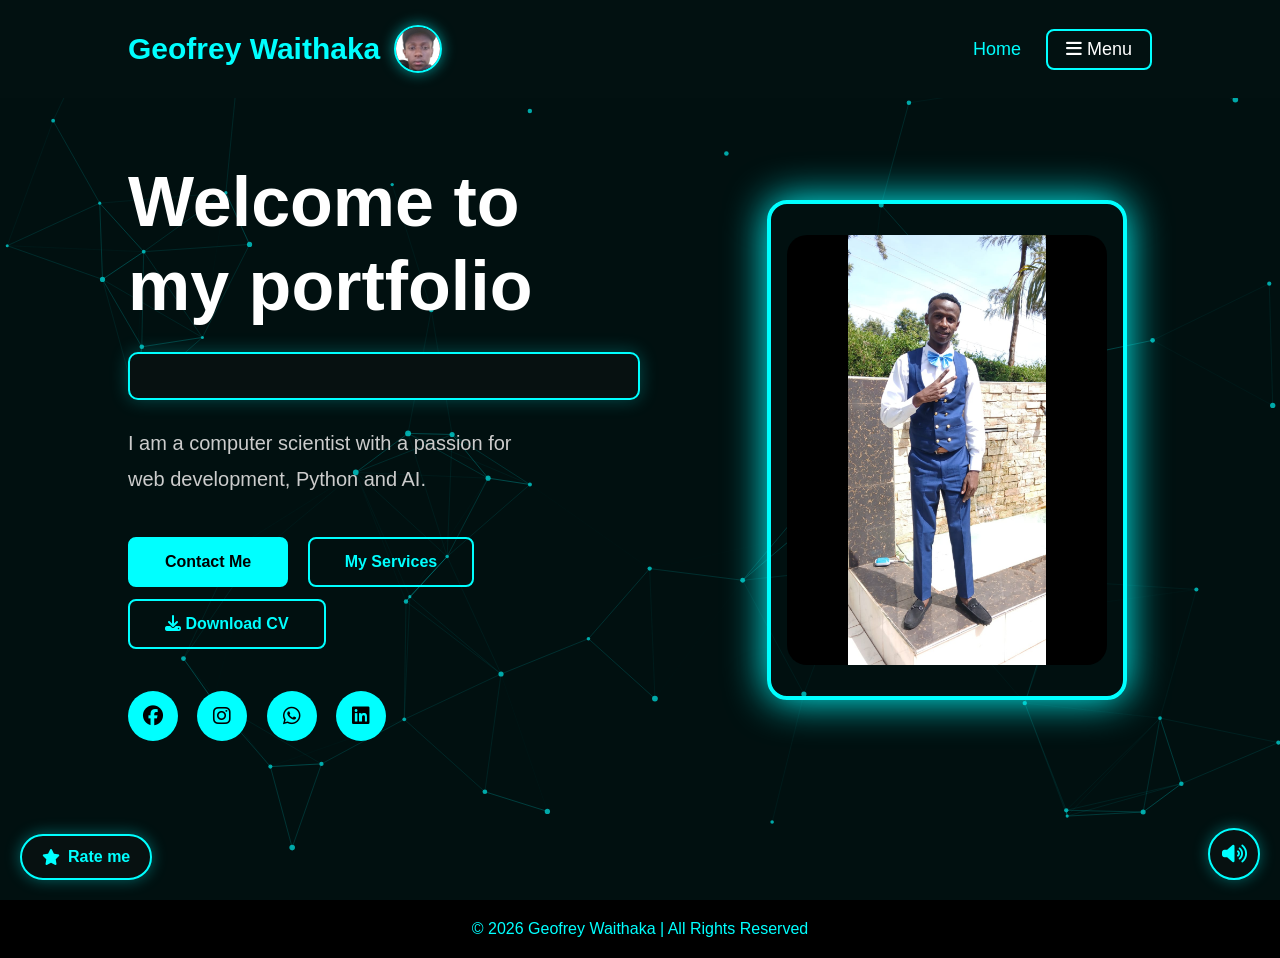
==== commit 0326e3c0: "Update rating text in index.html" ====
--- a/index.html
+++ b/index.html
@@ -772,7 +772,7 @@
                         <input type="radio" id="star2" name="rating" value="2"><label for="star2" title="2 stars - Fair"><span aria-hidden="true">&#9733;</span><span class="sr-only">2 stars</span></label>
                         <input type="radio" id="star1" name="rating" value="1"><label for="star1" title="1 star - Poor"><span aria-hidden="true">&#9733;</span><span class="sr-only">1 star</span></label>
                     </div>
-                    <p class="rating-text" id="review-rating-text">Choose 1 to 5 stars</p>
+                    <p class="rating-text" id="review-rating-text">rate us</p>
                 </fieldset>
 
                 <label for="review-name">Your name</label>
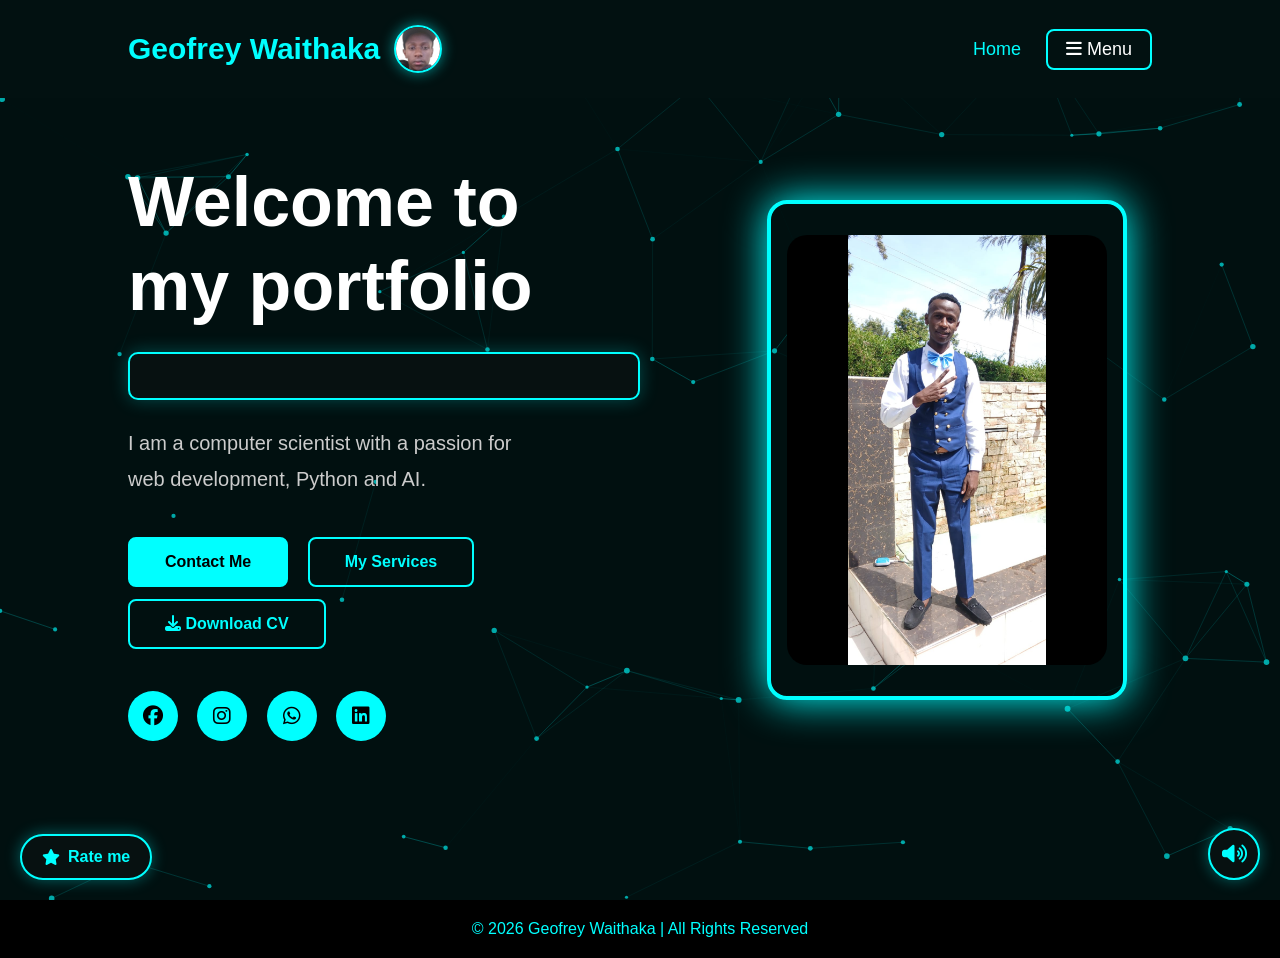
==== commit 0472597e: "Add files via upload" ====
--- a/index.html
+++ b/index.html
@@ -281,6 +281,26 @@
             color:#ffffff;
         }
 
+        .reviews-summary{
+            text-align:center;
+            font-size:20px;
+            color:#00ffff;
+            margin-bottom:28px;
+        }
+
+        .review-date{
+            margin-top:4px;
+            font-size:14px;
+            color:#8fb3b3;
+        }
+
+        .hire-form .review-notice{
+            font-size:14px;
+            line-height:1.5;
+            color:#cccccc;
+            margin-bottom:16px;
+        }
+
         .reviews-empty{
             text-align:center;
             color:#cccccc;
@@ -523,6 +543,7 @@
                     admin and staff roles.
                 </p>
                 <span class="tags"><b>PHP</b><b>MySQL</b><b>JavaScript</b><b>Bootstrap</b></span>
+                <a class="hire-btn" href="demo-business.html" target="_blank" rel="noopener" style="margin-top:16px" title="Try it with sample data">Live demo</a>
             </div>
         </div>
 
@@ -538,6 +559,7 @@
                     subject, and students and parents log in to their own portals to see results.
                 </p>
                 <span class="tags"><b>PHP</b><b>MySQL</b></span>
+                <a class="hire-btn" href="demo-school.html" target="_blank" rel="noopener" style="margin-top:16px" title="Try it with sample data">Live demo</a>
             </div>
         </div>
 
@@ -653,23 +675,13 @@
             </button>
         </div>
 
-        <!-- HOW TO SHOW A REVIEW ON THIS PAGE
-             New reviews arrive in your email. When you approve one, copy the template below,
-             remove the comment marks, paste it inside the "reviews-list" box and fill it in.
-             For the stars, use ★ for each full star and ☆ for each empty one.
-
-             <div class="review-card">
-                 <div class="review-stars" aria-label="5 out of 5 stars">★★★★★</div>
-                 <p>&ldquo;Write the review here.&rdquo;</p>
-                 <p class="review-author">Client name</p>
-             </div>
-
-             Delete the "reviews-empty" message once you add your first review. -->
-
-        <div class="reviews-list">
-        </div>
-
-        <p class="reviews-empty">No reviews yet. Be the first to leave one!</p>
+        <!-- Reviews appear here automatically from your Google Sheet (see the setup steps).
+             To remove one, delete its row in the sheet. -->
+        <p class="reviews-summary" id="reviews-summary" hidden></p>
+
+        <div class="reviews-list" id="reviews-list"></div>
+
+        <p class="reviews-empty" id="reviews-empty">No reviews yet. Be the first to leave one!</p>
 
     </section>
 
@@ -772,7 +784,7 @@
                         <input type="radio" id="star2" name="rating" value="2"><label for="star2" title="2 stars - Fair"><span aria-hidden="true">&#9733;</span><span class="sr-only">2 stars</span></label>
                         <input type="radio" id="star1" name="rating" value="1"><label for="star1" title="1 star - Poor"><span aria-hidden="true">&#9733;</span><span class="sr-only">1 star</span></label>
                     </div>
-                    <p class="rating-text" id="review-rating-text">rate us</p>
+                    <p class="rating-text" id="review-rating-text">Choose 1 to 5 stars</p>
                 </fieldset>
 
                 <label for="review-name">Your name</label>
@@ -784,10 +796,7 @@
                 <label for="review-comment">Your comment</label>
                 <textarea id="review-comment" name="message" rows="4" required></textarea>
 
-                <label class="review-consent">
-                    <input type="checkbox" name="may_publish" value="Yes">
-                    <span>You may show my name and comment on this website.</span>
-                </label>
+                <p class="review-notice">Your name, rating and comment will be shown on the Reviews page. Your email stays private.</p>
             </div>
 
             <div class="hire-actions">
@@ -1046,20 +1055,123 @@
     </script>
 
     <script>
-        /* Rating window: opens from any "Rate" button, checks the stars, and emails the review to you */
+        /* Rating window and Reviews page.
+           Reviews are saved in your Google Sheet and shown on the Reviews page automatically. */
         (function () {
+            /* LAST STEP OF THE REVIEW SETUP: paste your Google web app link between the quotes.
+               Example: "https://script.google.com/macros/s/AKfy.../exec"
+               While it is empty, reviews are only emailed to you through Formspree. */
+            var REVIEWS_URL = "";
+
             var dialog = document.getElementById("review-dialog");
             var form = document.getElementById("review-form");
             if (!dialog || !form) { return; }
 
             var subjectField = document.getElementById("review-subject");
             var nameField = document.getElementById("review-name");
+            var emailField = document.getElementById("review-email");
+            var commentField = document.getElementById("review-comment");
             var ratingText = document.getElementById("review-rating-text");
             var statusBox = document.getElementById("review-status");
             var submitBtn = document.getElementById("review-submit");
             var cancelBtn = document.getElementById("review-cancel");
 
+            var list = document.getElementById("reviews-list");
+            var emptyMsg = document.getElementById("reviews-empty");
+            var summary = document.getElementById("reviews-summary");
+            var emptyText = emptyMsg ? emptyMsg.textContent : "";
+
             var words = { "1": "Poor", "2": "Fair", "3": "Good", "4": "Very good", "5": "Excellent" };
+            var shown = [];
+
+            /* ---------- Reviews page ---------- */
+
+            function starText(n) {
+                return new Array(n + 1).join("\u2605") + new Array(6 - n).join("\u2606");
+            }
+
+            function formatDate(value) {
+                var d = new Date(value);
+                if (isNaN(d.getTime())) { return ""; }
+                return d.toLocaleDateString("en-GB", { day: "numeric", month: "short", year: "numeric" });
+            }
+
+            // Reviews are written into the page as plain text, never as code
+            function makeCard(review) {
+                var card = document.createElement("div");
+                card.className = "review-card";
+
+                var stars = document.createElement("div");
+                stars.className = "review-stars";
+                stars.textContent = starText(review.rating);
+                stars.setAttribute("aria-label", review.rating + " out of 5 stars");
+
+                var text = document.createElement("p");
+                text.textContent = "\u201C" + review.comment + "\u201D";
+
+                var author = document.createElement("p");
+                author.className = "review-author";
+                author.textContent = review.name;
+
+                card.appendChild(stars);
+                card.appendChild(text);
+                card.appendChild(author);
+
+                var when = formatDate(review.date);
+                if (when) {
+                    var dateLine = document.createElement("p");
+                    dateLine.className = "review-date";
+                    dateLine.textContent = when;
+                    card.appendChild(dateLine);
+                }
+                return card;
+            }
+
+            function showReviews(reviews) {
+                if (!list) { return; }
+                list.textContent = "";
+                var total = 0;
+
+                reviews.forEach(function (review) {
+                    total += review.rating;
+                    list.appendChild(makeCard(review));
+                });
+
+                if (emptyMsg) {
+                    emptyMsg.textContent = emptyText;
+                    emptyMsg.hidden = reviews.length > 0;
+                }
+                if (summary) {
+                    summary.hidden = reviews.length === 0;
+                    if (reviews.length) {
+                        summary.textContent = (total / reviews.length).toFixed(1) + " out of 5 from " +
+                            reviews.length + (reviews.length === 1 ? " review" : " reviews");
+                    }
+                }
+            }
+
+            function loadReviews() {
+                if (!REVIEWS_URL || !list) { return; }
+                if (emptyMsg) { emptyMsg.textContent = "Loading reviews..."; }
+
+                fetch(REVIEWS_URL)
+                    .then(function (response) { return response.json(); })
+                    .then(function (data) {
+                        shown = (data.reviews || []).map(function (r) {
+                            var rating = Math.min(5, Math.max(1, Math.round(Number(r.rating)) || 1));
+                            return { name: String(r.name), comment: String(r.comment), rating: rating, date: r.date };
+                        });
+                        showReviews(shown);
+                    })
+                    .catch(function () {
+                        if (emptyMsg) {
+                            emptyMsg.hidden = false;
+                            emptyMsg.textContent = "Reviews could not be loaded right now.";
+                        }
+                    });
+            }
+
+            /* ---------- Rating window ---------- */
 
             function openDialog() {
                 form.reset();
@@ -1107,33 +1219,74 @@
                     return;
                 }
 
-                subjectField.value = "New review: " + chosen.value + " out of 5 stars from " + nameField.value.trim();
+                // One review a minute from the same browser
+                var lastSent = 0;
+                try { lastSent = Number(localStorage.getItem("reviewSentAt")) || 0; } catch (err) {}
+                if (Date.now() - lastSent < 60000) {
+                    statusBox.className = "error";
+                    statusBox.textContent = "Please wait a minute before sending another review.";
+                    return;
+                }
+
+                var rating = Number(chosen.value);
+                var name = nameField.value.trim();
+                var email = emailField.value.trim();
+                var comment = commentField.value.trim();
+                var trap = form.querySelector('input[name="_gotcha"]');
+
                 submitBtn.disabled = true;
                 statusBox.className = "";
                 statusBox.textContent = "Sending...";
 
                 try {
-                    var response = await fetch(form.action, {
-                        method: "POST",
-                        body: new FormData(form),
-                        headers: { "Accept": "application/json" }
-                    });
-
-                    if (response.ok) {
-                        form.classList.add("sent");
-                        submitBtn.hidden = true;
-                        cancelBtn.textContent = "Close";
-                        statusBox.className = "ok";
-                        statusBox.textContent = "Thank you for your review! I really appreciate your feedback.";
+                    var sent;
+
+                    if (REVIEWS_URL) {
+                        // Goes to your Google Sheet, which also emails you
+                        var response = await fetch(REVIEWS_URL, {
+                            method: "POST",
+                            body: JSON.stringify({
+                                name: name, email: email, rating: rating,
+                                comment: comment, website: trap ? trap.value : ""
+                            })
+                        });
+                        var result = await response.json();
+                        sent = result && result.ok === true;
                     } else {
-                        throw new Error("Request failed");
+                        // Not set up yet: emailed to you through Formspree
+                        subjectField.value = "New review: " + rating + " out of 5 stars from " + name;
+                        var plain = await fetch(form.action, {
+                            method: "POST",
+                            body: new FormData(form),
+                            headers: { "Accept": "application/json" }
+                        });
+                        sent = plain.ok;
                     }
+
+                    if (!sent) { throw new Error("Request failed"); }
+
+                    try { localStorage.setItem("reviewSentAt", String(Date.now())); } catch (err) {}
+
+                    if (REVIEWS_URL) {
+                        shown.unshift({ name: name, comment: comment, rating: rating, date: new Date().toISOString() });
+                        showReviews(shown);
+                    }
+
+                    form.classList.add("sent");
+                    submitBtn.hidden = true;
+                    cancelBtn.textContent = "Close";
+                    statusBox.className = "ok";
+                    statusBox.textContent = REVIEWS_URL
+                        ? "Thank you! Your review is now on the Reviews page."
+                        : "Thank you for your review! I really appreciate your feedback.";
                 } catch (err) {
                     submitBtn.disabled = false;
                     statusBox.className = "error";
                     statusBox.textContent = "Your review was not sent. Please email me at jeffwaithaka802@gmail.com instead.";
                 }
             });
+
+            loadReviews();
         })();
     </script>
 
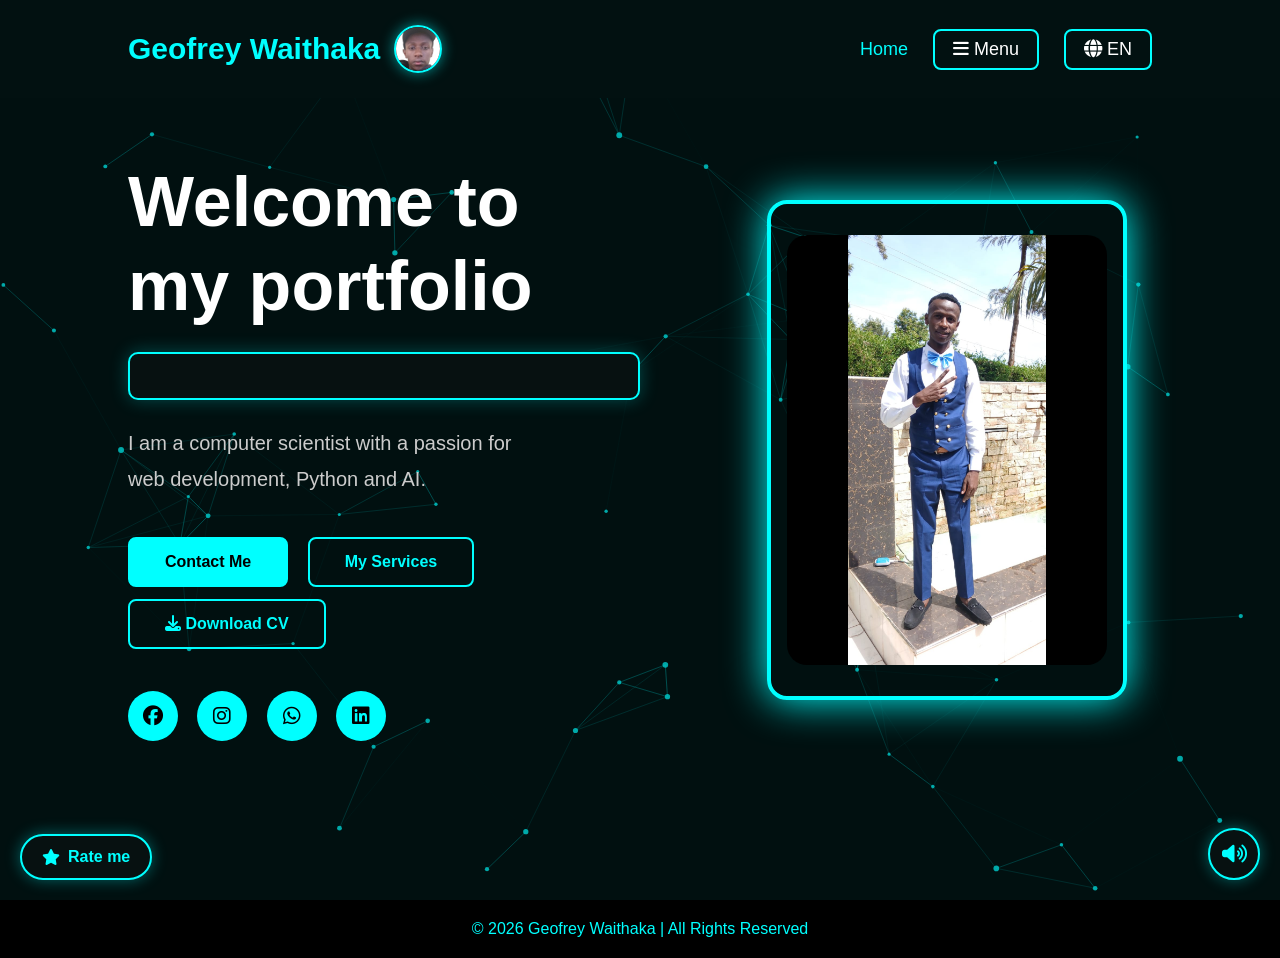
==== commit 1d5c9de5: "Add files via upload" ====
--- a/index.html
+++ b/index.html
@@ -77,6 +77,39 @@
             }
         }
 
+
+        .menu-list button{
+            display:block;
+            width:100%;
+            margin:0;
+            padding:12px 20px;
+            border:0;
+            border-radius:0;
+            background:none;
+            color:#ffffff;
+            font:16px Arial, sans-serif;
+            text-align:left;
+            cursor:pointer;
+        }
+
+        .menu-list button:hover,
+        .menu-list button.on{
+            background:#0b2a2a;
+            color:#00ffff;
+        }
+
+        [dir="rtl"] .lang .menu-list{
+            right:auto;
+            left:0;
+        }
+
+        [dir="rtl"] .menu-list button{
+            text-align:right;
+        }
+
+        [dir="rtl"] .ticker-track{
+            direction:ltr;
+        }
 
         .hire-dialog h3:focus{
             outline:none;
@@ -355,6 +388,13 @@
                     <a href="#reviews">Reviews</a>
                     <a href="#contact">Contact</a>
                 </div>
+            </div>
+
+            <div class="menu lang">
+                <button type="button" class="menu-btn" id="lang-btn" aria-expanded="false" aria-controls="lang-list" aria-label="Choose language">
+                    <i class="fa-solid fa-globe" aria-hidden="true"></i> <span id="lang-now">EN</span>
+                </button>
+                <div class="menu-list" id="lang-list"></div>
             </div>
         </nav>
     </header>
@@ -1324,6 +1364,8 @@
         });
     </script>
 
+    <script src="lang.js"></script>
+
 </body>
 
 </html>
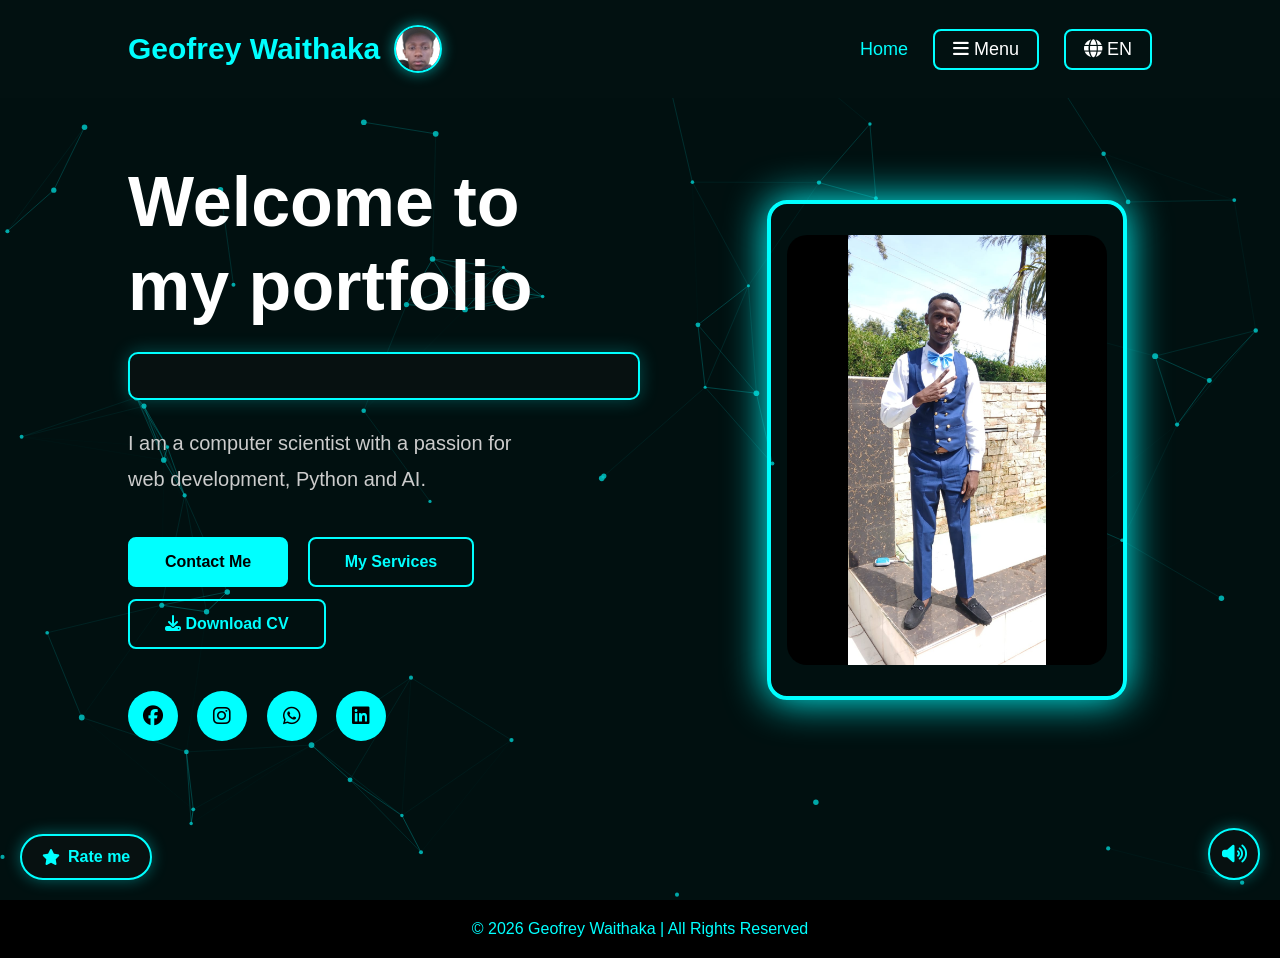
==== commit a0ff8833: "Add files via upload" ====
--- a/index.html
+++ b/index.html
@@ -1101,7 +1101,7 @@
             /* LAST STEP OF THE REVIEW SETUP: paste your Google web app link between the quotes.
                Example: "https://script.google.com/macros/s/AKfy.../exec"
                While it is empty, reviews are only emailed to you through Formspree. */
-            var REVIEWS_URL = "";
+            var REVIEWS_URL = "https://script.google.com/macros/s/AKfycbzK5I7JjTdBMKL2VR0wMDVJy87_rWBTmegCeaQiN-ZKMGoWztW_DJZKho_nzhPdFwM9/exec";
 
             var dialog = document.getElementById("review-dialog");
             var form = document.getElementById("review-form");
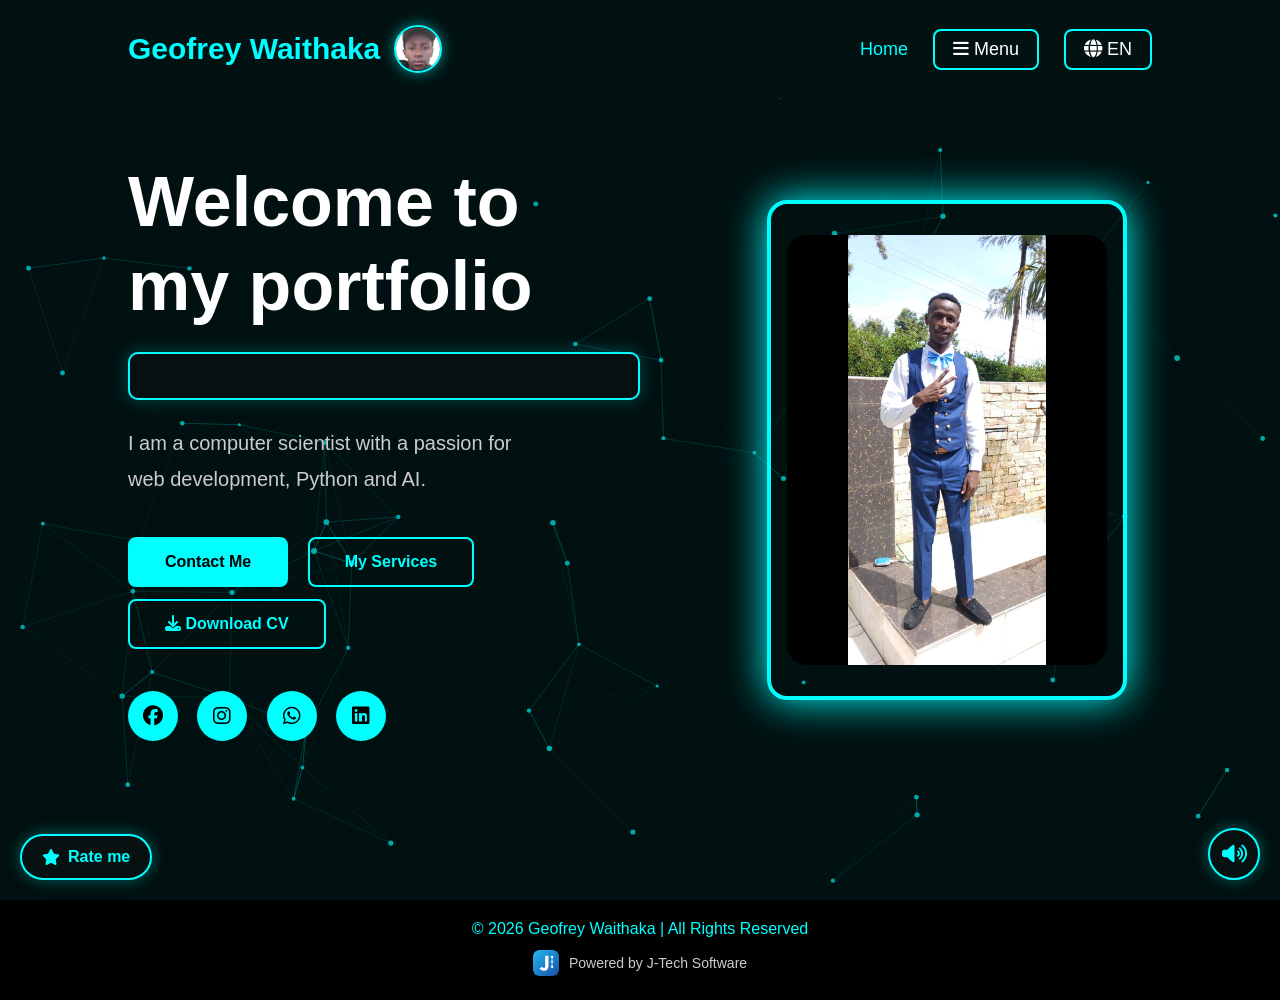
==== commit f979c165: "Add files via upload" ====
--- a/index.html
+++ b/index.html
@@ -109,6 +109,32 @@
 
         [dir="rtl"] .ticker-track{
             direction:ltr;
+        }
+
+        .powered{
+            display:inline-flex;
+            align-items:center;
+            gap:10px;
+            margin-top:12px;
+            color:#cccccc;
+            font-size:14px;
+            text-decoration:none;
+            transition:color 0.3s;
+        }
+
+        .powered img{
+            width:26px;
+            height:26px;
+            border-radius:6px;
+        }
+
+        .powered:hover{
+            color:#00ffff;
+        }
+
+        .powered:focus-visible{
+            outline:3px solid #00ffff;
+            outline-offset:3px;
         }
 
         .hire-dialog h3:focus{
@@ -759,6 +785,12 @@
 
     <footer>
         <p>&copy; 2026 Geofrey Waithaka | All Rights Reserved</p>
+
+        <!-- To link this somewhere else, change the href below -->
+        <a class="powered" href="demo-school.html" target="_blank" rel="noopener" title="See a demo of a J-Tech Software system">
+            <img src="jtech-logo.svg" alt="" width="26" height="26">
+            <span>Powered by J-Tech Software</span>
+        </a>
     </footer>
 
     <!-- HIRE CONFIRMATION: opens when a visitor presses "Hire" on a service.
